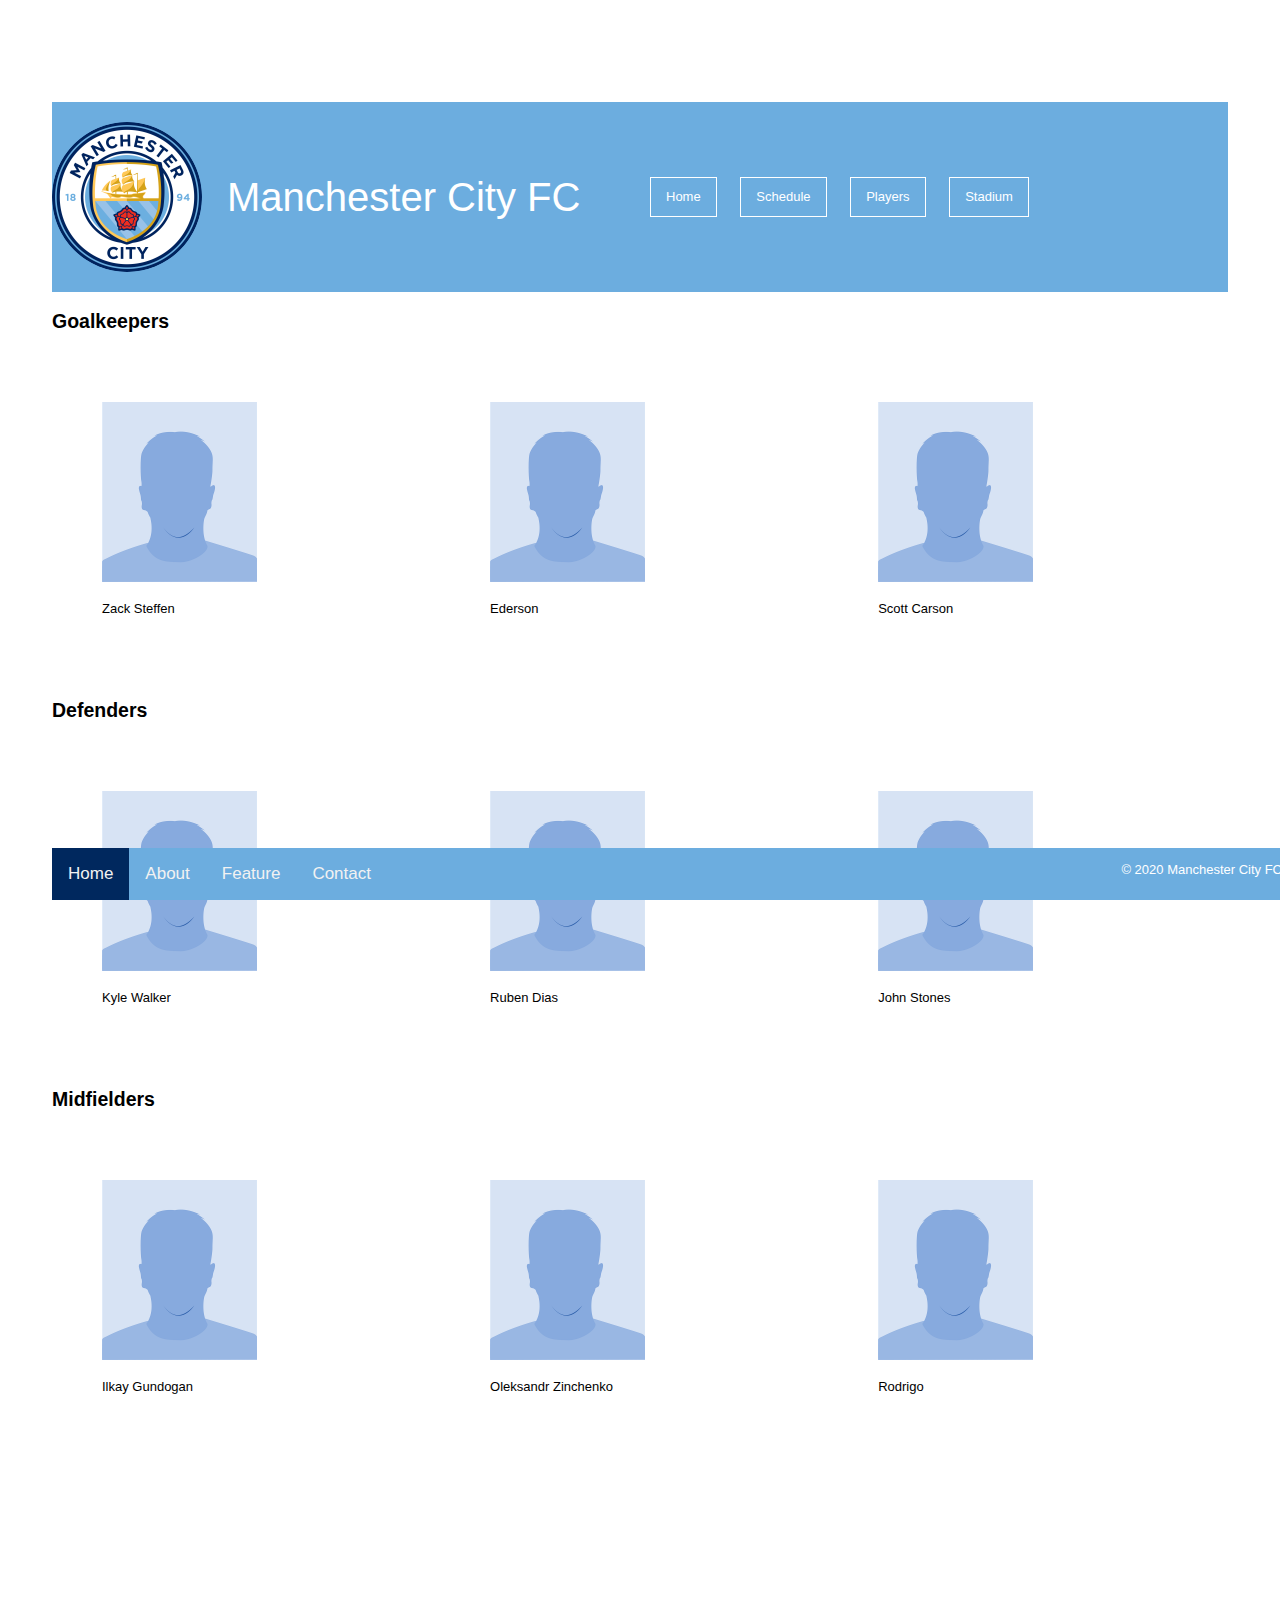
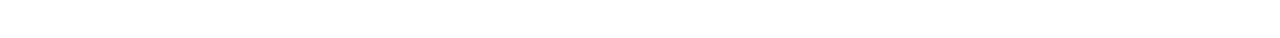
==== players.html @ 50947449 "adding project" ====
<!DOCTYPE html>
<html lang="en">

  <head>
    <meta charset="utf-8">
    <title>Manchester City FC</title>
    <link rel="stylesheet" href="assets/stylesheets/normalize.css">
	<link rel="stylesheet" href="assets/stylesheets/main.css">
	<link rel="shortcut icon" href="img/favicon.ico" type="image/x-icon">
  </head>

  <body>

    <!-- Header -->

    <header class="header clearfix">
		<!-- My profile picture -->
	<div class="wrap clearfix">
			<figure class="logo-wrap">
				<img class="logo" src="img/Manchester_City_FC_badge.png" alt="MNFC logo">	
			</figure>
			<!-- My information-->
			<div class="header-text">
			<h1 class="header-title">Manchester City FC</h1>
			</div>
			<!-- Nav bar -->
			<nav class="main-nav">
				<ul>
					<li><a href="index.html">Home</a></li>
					<li><a href="schedule.html">Schedule</a></li>
					<li><a href="players.html">Players</a></li>
					<li><a href="stadium2.html">Stadium</a></li>
				</ul>
			</nav>

		</div>
	</header>
	  

    <!-- Main content -->
	<h2>Goalkeepers</h2>
	  <div class="row">
	  <div class="column">
		  <img src="img/generic-man.png" alt="Generic profile" width="155">
		<p>Zack Steffen</p>
	  </div>
	  <div class="column">
		<img src="img/generic-man.png" alt="Generic profile" width="155">
		<p>Ederson</p>
	  </div>
	  <div class="column">
		<img src="img/generic-man.png" alt="Generic profile" width="155">
		<p>Scott Carson</p>
	  </div>
	</div>
	  
	  <h2>Defenders</h2>
	  <div class="row">
	  <div class="column">
		  <img src="img/generic-man.png" alt="Generic profile" width="155">
			<p>Kyle Walker</p>
	  </div>
	  <div class="column">
		<img src="img/generic-man.png" alt="Generic profile" width="155">
			<p>Ruben Dias</p>
	  </div>
	  <div class="column">
		<img src="img/generic-man.png" alt="Generic profile" width="155">
			<p>John Stones</p>
	  </div>
	</div>
	  
	   <h2>Midfielders</h2>
	  <div class="row">
	  <div class="column">
		  <img src="img/generic-man.png" alt="Generic profile" width="155">
			<p>Ilkay Gundogan</p>
	  </div>
	  <div class="column">
		<img src="img/generic-man.png" alt="Generic profile" width="155">
			<p>Oleksandr Zinchenko</p>
	  </div>
	  <div class="column">
		<img src="img/generic-man.png" alt="Generic profile" width="155">
			<p>Rodrigo</p>
	  </div>
	</div>
	  <br><br><br><br><br><br><br>
	  
	  

    <!-- Footer -->

    <!-- Footer -->
	<div class="navbar">
 		<a href="index.html" class="active">Home</a>
		<a href="about/index.html">About</a>
		<a href="feature/index.html">Feature</a>
		<a href="contact/index.html">Contact</a>
		<p class="copyright">&copy; 2020 Manchester City FC</p>
	</div>
	
	
<!-- End of Footer -->
  </body>
</html>
---- assets/stylesheets/main.css ----
@charset "UTF-8";
/* CSS Document */


/*--header and navigation*/
html {
    -ms-text-size-adjust: 100%;
    -webkit-text-size-adjust: 100%;
    box-sizing: border-box;
}
*, *:before, *:after {
    box-sizing: inherit;
}
body {
	font-family: 'Arial', sans-serif;
	font-size: 100%;
	font-weight: 400;
	padding: 0;
	margin: 0;
}
	
.clearfix:after {
	content: "";
	display: table;
	clear: both;
}

img {
	max-width: 100%;
	height: auto;
}

.screen-reader-text{
	position: absolute;
	top: -9999px;
	left: -9999px;
}

.header{
	color: #fff;
	background-color: #6caddf;
	margin-top: 50px;
	padding: 20px 0px;
}

.header .wrap {
	display: flex;
	flex-flow: row nowrap;
	align-items: center;
	max-width: 1200px;
	margin: 0 auto;
}
	
.header .logo-wrap{
	width: 150px;
	height: 150px;
	margin: 0;
	padding: 0;
	overflow: hidden;
	
}

.header .logo{
	object-fit: cover;
	width: 100%;
	height: 100%;
	border-radius: 50%;
}

.header-text{
	width: calc(50% - 150px);
	padding-left: 25px;
}

.header-title{
	font-size: 2.5rem;
	font-weight: 400;
	margin: 0;
}

.main-nav{
	width: calc(50% - 100px);
}

.social{
	width: 100px;
}

.main-nav ul{
	margin: 0;
	padding: 0;
}

.main-nav li{
	position: relative;
	list-style-type: none;
	display: inline-block;
	margin: 0 10px;
	
}

.main-nav a{
	display: block;
	padding: 10px 15px;
	color: #fff;
	text-decoration: none;
	border: 1px solid #fff;
	background-color: transparent;
	transition: all 300ms ease;
}

.main-nav a:hover,
.main-nav a:active {
	background-color: #fff;
	color: #808080;
}

.main-nav .sub-menu {
	display: none;
	position: absolute;
	height: 100%;
	top: 100%;
	left: 0;
	z-index: 3;
}

.main-nav .sub-menu li {
	display: block;
	width: 100%;
	background-color: #808080;
	margin: 0;
}

.main-nav .sub-menu a {
	display: block;
	width: 100%;
	text-align: left;
	white-space: nowrap;
}

.main-nav li:hover > .sub-menu {
	display: block;
	
}

.social .linkedin svg {
	width: 35px;
	height: 35px;
	fill: #fff;
	display: block;
}

.main-portfolio {
	margin: 0;
	padding: 0;
	width: 470px;
	height: 400px;
}

.main-portfolio .column-sm {
	display: flex;
	flex-flow: row nowrap;
	align-items: center;
	max-width: 1200px;
	margin: 0 auto;
	
}

.main-content {
	padding: 0 0 125px;
}

/*--columns */

/* Three image containers (use 25% for four, and 50% for two, etc) */
.column {
  float: left;
  width: 33%;
  padding: 50px;
}

/* Clear floats after image containers */
.row::after {
  content: "";
  clear: both;
  display: table;
}
/*--schedule Beginning--*/
ul {list-style-type: none;}
body {font-family: Verdana, sans-serif;}

/* Month header */
.month {
  padding: 50px 25px;
  width: 50%;
  background: #6caddf;
  text-align: center;
}

/* Month list */
.month ul {
  margin: 0;
  padding: 0;
}

.month ul li {
  color: white;
  font-size: 20px;
  text-transform: uppercase;
  letter-spacing: 3px;
}

/* Previous button inside month header */
.month .prev {
  float: left;
  padding-top: 10px;
}

/* Next button */
.month .next {
  float: right;
  padding-top: 10px;
}

/* Weekdays (Mon-Sun) */
.weekdays {
  margin: 0;
  padding: 10px 0;
	width: 50%;
  background-color:#ddd;
}

.weekdays li {
  display: inline-block;
  width: 13.6%;
  color: #666;
  text-align: center;
}

/* Days (1-31) */
.days {
  padding: 30px 0;
  background: #eee;
  margin: 0;
  width: 50%;
}

.days li {
  list-style-type: none;
  display: inline-block;
  width: 13.6%;
  text-align: center;
  margin-bottom: 5px;
  font-size:12px;
  color: #777;
}

/* Highlight the "current" day */
.days li .active {
  padding: 5px;
  background: #6caddf;
  color: white !important
}



/*--schedule end--*/

/*--stadium date picker--*/
[type="date"] {
  background:#fff url(https://cdn1.iconfinder.com/data/icons/cc_mono_icon_set/blacks/16x16/calendar_2.png)  97% 50% no-repeat ;
}
[type="date"]::-webkit-inner-spin-button {
  display: none;
}
[type="date"]::-webkit-calendar-picker-indicator {
  opacity: 0;
}

/* custom styles */
body {
  padding: 4em;
  background: #fff;
  font: 13px/1.4 Geneva, 'Lucida Sans', 'Lucida Grande', 'Lucida Sans Unicode', Verdana, sans-serif;
}
label {
  display: block;
}
input {
  border: 1px solid #c4c4c4;
  border-radius: 5px;
  background-color: #fff;
  padding: 3px 5px;
  box-shadow: inset 0 3px 6px rgba(0,0,0,0.1);
  width: 190px;
}
/*--end stadium--*/


/*--Footer Beginning--*/
.navbar {
  background-color: #6caddf;
  overflow: hidden;
  position: fixed;
  bottom: 0;
  width: 100%;
}

/* Style the links inside the navigation bar */
.navbar a {
  float: left;
  display: block;
  color: #f2f2f2;
  text-align: center;
  padding: 14px 16px;
  text-decoration: none;
  font-size: 17px;
}

/* Change the color of links on hover */
.navbar a:hover {
  background-color: #00285e;
  color: #6caddf;
}

/* Add a color to the active/current link */
.navbar a.active {
  background-color: #00285e;
  color: 6caddf;
}
.copyright {
	text-align: right;
	color: white;
	padding-right: 50px;
}

/*--Footer Ending--*/
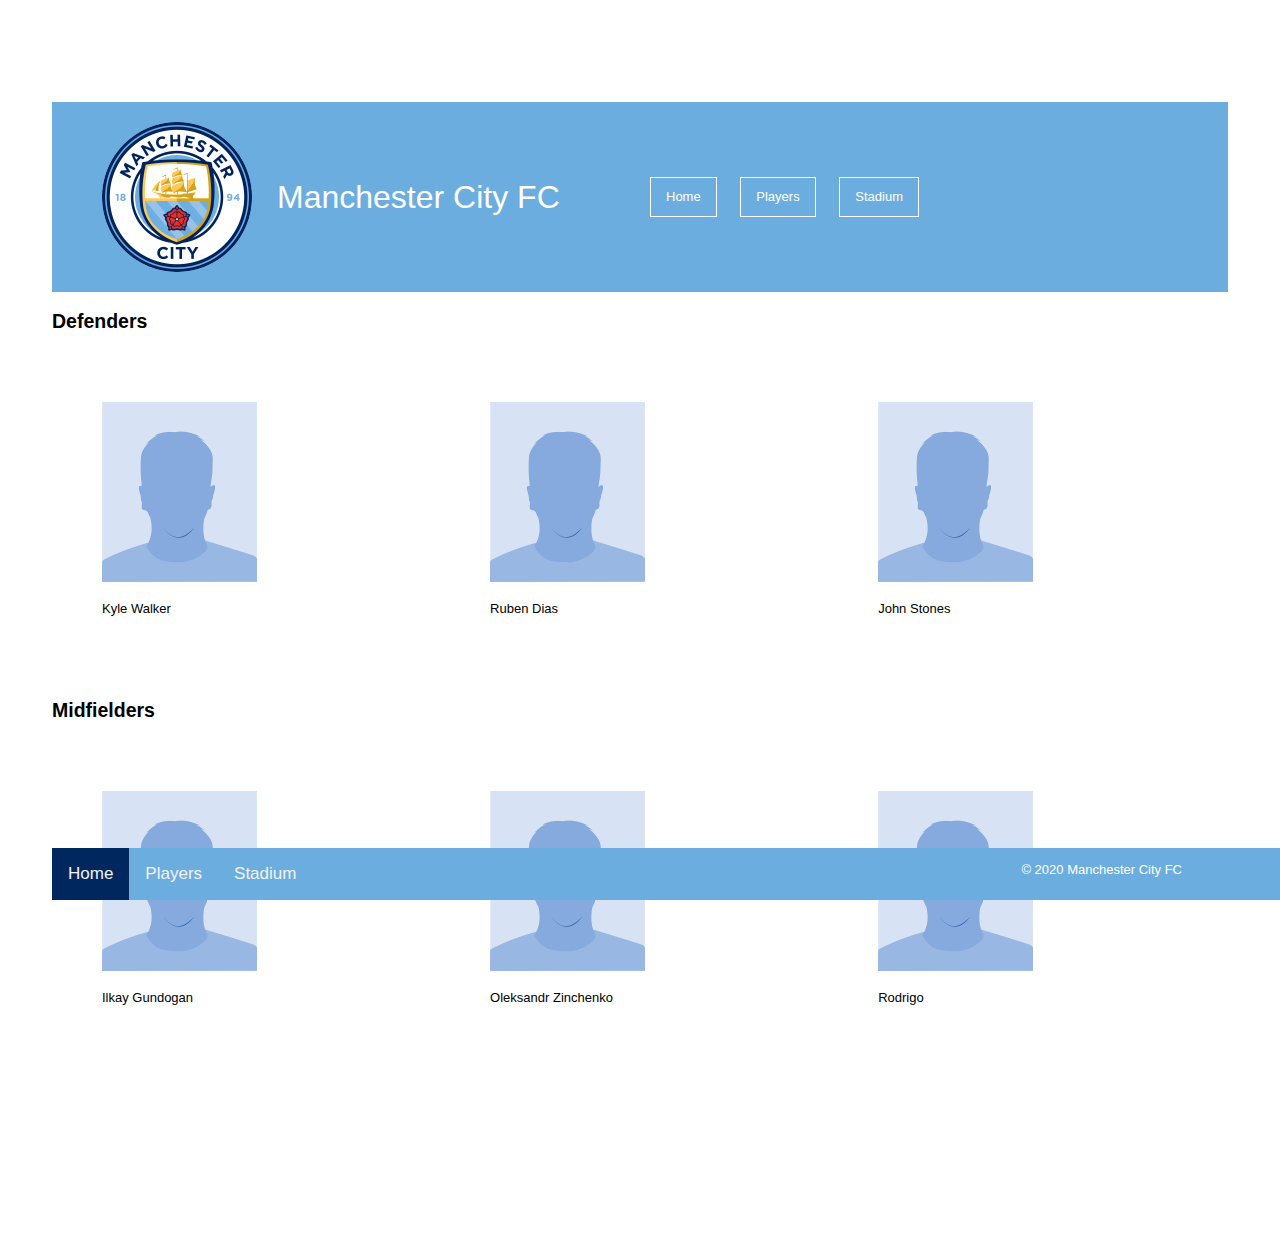
==== commit e8541029: "updated" ====
--- a/players.html
+++ b/players.html
@@ -1,106 +1,86 @@
 <!DOCTYPE html>
 <html lang="en">
-
   <head>
-    <meta charset="utf-8">
+    <meta charset="utf-8" />
     <title>Manchester City FC</title>
-    <link rel="stylesheet" href="assets/stylesheets/normalize.css">
-	<link rel="stylesheet" href="assets/stylesheets/main.css">
-	<link rel="shortcut icon" href="img/favicon.ico" type="image/x-icon">
+    <link rel="stylesheet" href="assets/stylesheets/normalize.css" />
+    <link rel="stylesheet" href="assets/stylesheets/main.css" />
+    <link rel="shortcut icon" href="img/favicon.ico" type="image/x-icon" />
   </head>
 
   <body>
-
     <!-- Header -->
 
     <header class="header clearfix">
-		<!-- My profile picture -->
-	<div class="wrap clearfix">
-			<figure class="logo-wrap">
-				<img class="logo" src="img/Manchester_City_FC_badge.png" alt="MNFC logo">	
-			</figure>
-			<!-- My information-->
-			<div class="header-text">
-			<h1 class="header-title">Manchester City FC</h1>
-			</div>
-			<!-- Nav bar -->
-			<nav class="main-nav">
-				<ul>
-					<li><a href="index.html">Home</a></li>
-					<li><a href="schedule.html">Schedule</a></li>
-					<li><a href="players.html">Players</a></li>
-					<li><a href="stadium2.html">Stadium</a></li>
-				</ul>
-			</nav>
-
-		</div>
-	</header>
-	  
+      <!-- My profile picture -->
+      <div class="wrap clearfix">
+        <figure class="logo-wrap">
+          <img
+            class="logo"
+            src="img/Manchester_City_FC_badge.png"
+            alt="MNFC logo"
+          />
+        </figure>
+        <!-- My information-->
+        <div class="header-text">
+          <h1 class="header-title">Manchester City FC</h1>
+        </div>
+        <!-- Nav bar -->
+        <nav class="main-nav">
+          <ul>
+            <li><a href="index.html">Home</a></li>
+            <li><a href="players.html">Players</a></li>
+            <li><a href="stadium2.html">Stadium</a></li>
+          </ul>
+        </nav>
+      </div>
+    </header>
 
     <!-- Main content -->
-	<h2>Goalkeepers</h2>
-	  <div class="row">
-	  <div class="column">
-		  <img src="img/generic-man.png" alt="Generic profile" width="155">
-		<p>Zack Steffen</p>
-	  </div>
-	  <div class="column">
-		<img src="img/generic-man.png" alt="Generic profile" width="155">
-		<p>Ederson</p>
-	  </div>
-	  <div class="column">
-		<img src="img/generic-man.png" alt="Generic profile" width="155">
-		<p>Scott Carson</p>
-	  </div>
-	</div>
-	  
-	  <h2>Defenders</h2>
-	  <div class="row">
-	  <div class="column">
-		  <img src="img/generic-man.png" alt="Generic profile" width="155">
-			<p>Kyle Walker</p>
-	  </div>
-	  <div class="column">
-		<img src="img/generic-man.png" alt="Generic profile" width="155">
-			<p>Ruben Dias</p>
-	  </div>
-	  <div class="column">
-		<img src="img/generic-man.png" alt="Generic profile" width="155">
-			<p>John Stones</p>
-	  </div>
-	</div>
-	  
-	   <h2>Midfielders</h2>
-	  <div class="row">
-	  <div class="column">
-		  <img src="img/generic-man.png" alt="Generic profile" width="155">
-			<p>Ilkay Gundogan</p>
-	  </div>
-	  <div class="column">
-		<img src="img/generic-man.png" alt="Generic profile" width="155">
-			<p>Oleksandr Zinchenko</p>
-	  </div>
-	  <div class="column">
-		<img src="img/generic-man.png" alt="Generic profile" width="155">
-			<p>Rodrigo</p>
-	  </div>
-	</div>
-	  <br><br><br><br><br><br><br>
-	  
-	  
+
+    <h2>Defenders</h2>
+    <div class="row">
+      <div class="column">
+        <img src="img/generic-man.png" alt="Generic profile" width="155" />
+        <p>Kyle Walker</p>
+      </div>
+      <div class="column">
+        <img src="img/generic-man.png" alt="Generic profile" width="155" />
+        <p>Ruben Dias</p>
+      </div>
+      <div class="column">
+        <img src="img/generic-man.png" alt="Generic profile" width="155" />
+        <p>John Stones</p>
+      </div>
+    </div>
+
+    <h2>Midfielders</h2>
+    <div class="row">
+      <div class="column">
+        <img src="img/generic-man.png" alt="Generic profile" width="155" />
+        <p>Ilkay Gundogan</p>
+      </div>
+      <div class="column">
+        <img src="img/generic-man.png" alt="Generic profile" width="155" />
+        <p>Oleksandr Zinchenko</p>
+      </div>
+      <div class="column">
+        <img src="img/generic-man.png" alt="Generic profile" width="155" />
+        <p>Rodrigo</p>
+      </div>
+    </div>
+    <br /><br /><br /><br /><br /><br /><br />
 
     <!-- Footer -->
 
     <!-- Footer -->
-	<div class="navbar">
- 		<a href="index.html" class="active">Home</a>
-		<a href="about/index.html">About</a>
-		<a href="feature/index.html">Feature</a>
-		<a href="contact/index.html">Contact</a>
-		<p class="copyright">&copy; 2020 Manchester City FC</p>
-	</div>
-	
-	
-<!-- End of Footer -->
+    <div class="navbar">
+      <a href="index.html" class="active">Home</a>
+      <a href="about/index.html">Players</a>
+      <a href="feature/index.html">Stadium</a>
+      <p class="copyright">&copy; 2020 Manchester City FC</p>
+    </div>
+
+    <!-- End of Footer -->
   </body>
-</html>+</html>
--- a/assets/stylesheets/main.css
+++ b/assets/stylesheets/main.css
@@ -1,173 +1,159 @@
 @charset "UTF-8";
 /* CSS Document */
 
-
 /*--header and navigation*/
 html {
-    -ms-text-size-adjust: 100%;
-    -webkit-text-size-adjust: 100%;
-    box-sizing: border-box;
-}
-*, *:before, *:after {
-    box-sizing: inherit;
+  -ms-text-size-adjust: 100%;
+  -webkit-text-size-adjust: 100%;
+  box-sizing: border-box;
+}
+*,
+*:before,
+*:after {
+  box-sizing: inherit;
 }
 body {
-	font-family: 'Arial', sans-serif;
-	font-size: 100%;
-	font-weight: 400;
-	padding: 0;
-	margin: 0;
-}
-	
-.clearfix:after {
-	content: "";
-	display: table;
-	clear: both;
+  font-family: "Arial", sans-serif;
+  font-size: 100%;
+  font-weight: 300;
+  padding: 0;
+  margin: 0;
 }
 
 img {
-	max-width: 100%;
-	height: auto;
-}
-
-.screen-reader-text{
-	position: absolute;
-	top: -9999px;
-	left: -9999px;
-}
-
-.header{
-	color: #fff;
-	background-color: #6caddf;
-	margin-top: 50px;
-	padding: 20px 0px;
+  max-width: 100%;
+  height: auto;
+}
+
+.header {
+  color: #fff;
+  background-color: #6caddf;
+  margin-top: 50px;
+  padding: 20px 0px;
 }
 
 .header .wrap {
-	display: flex;
-	flex-flow: row nowrap;
-	align-items: center;
-	max-width: 1200px;
-	margin: 0 auto;
-}
-	
-.header .logo-wrap{
-	width: 150px;
-	height: 150px;
-	margin: 0;
-	padding: 0;
-	overflow: hidden;
-	
-}
-
-.header .logo{
-	object-fit: cover;
-	width: 100%;
-	height: 100%;
-	border-radius: 50%;
-}
-
-.header-text{
-	width: calc(50% - 150px);
-	padding-left: 25px;
-}
-
-.header-title{
-	font-size: 2.5rem;
-	font-weight: 400;
-	margin: 0;
-}
-
-.main-nav{
-	width: calc(50% - 100px);
-}
-
-.social{
-	width: 100px;
-}
-
-.main-nav ul{
-	margin: 0;
-	padding: 0;
-}
-
-.main-nav li{
-	position: relative;
-	list-style-type: none;
-	display: inline-block;
-	margin: 0 10px;
-	
-}
-
-.main-nav a{
-	display: block;
-	padding: 10px 15px;
-	color: #fff;
-	text-decoration: none;
-	border: 1px solid #fff;
-	background-color: transparent;
-	transition: all 300ms ease;
+  display: flex;
+  flex-flow: row nowrap;
+  align-items: center;
+  max-width: 1200px;
+  margin: 0 50px;
+}
+
+.header .logo-wrap {
+  width: 150px;
+  height: 150px;
+  margin: 0;
+  padding: 0;
+  overflow: hidden;
+}
+
+.header .logo {
+  object-fit: cover;
+  width: 100%;
+  height: 100%;
+  border-radius: 50%;
+}
+
+.header-text {
+  width: calc(50% - 150px);
+  padding-left: 25px;
+}
+
+.header-title {
+  font-size: 2rem;
+  text-transform: capitalize;
+  font-weight: 200;
+  margin: 0;
+}
+
+.main-nav {
+  width: calc(50% - 100px);
+}
+
+.social {
+  width: 100px;
+}
+
+.main-nav ul {
+  margin: 0;
+  padding: 0;
+}
+
+.main-nav li {
+  position: relative;
+  list-style-type: none;
+  display: inline-block;
+  margin: 0 10px;
+}
+
+.main-nav a {
+  display: block;
+  padding: 10px 15px;
+  color: #fff;
+  text-decoration: none;
+  border: 1px solid #fff;
+  background-color: transparent;
+  transition: all 300ms ease;
 }
 
 .main-nav a:hover,
 .main-nav a:active {
-	background-color: #fff;
-	color: #808080;
+  background-color: #fff;
+  color: #808080;
 }
 
 .main-nav .sub-menu {
-	display: none;
-	position: absolute;
-	height: 100%;
-	top: 100%;
-	left: 0;
-	z-index: 3;
+  display: none;
+  position: absolute;
+  height: 100%;
+  top: 100%;
+  left: 0;
+  z-index: 3;
 }
 
 .main-nav .sub-menu li {
-	display: block;
-	width: 100%;
-	background-color: #808080;
-	margin: 0;
+  display: block;
+  width: 100%;
+  background-color: #808080;
+  margin: 0;
 }
 
 .main-nav .sub-menu a {
-	display: block;
-	width: 100%;
-	text-align: left;
-	white-space: nowrap;
+  display: block;
+  width: 100%;
+  text-align: left;
+  white-space: nowrap;
 }
 
 .main-nav li:hover > .sub-menu {
-	display: block;
-	
+  display: block;
 }
 
 .social .linkedin svg {
-	width: 35px;
-	height: 35px;
-	fill: #fff;
-	display: block;
+  width: 35px;
+  height: 35px;
+  fill: #fff;
+  display: block;
 }
 
 .main-portfolio {
-	margin: 0;
-	padding: 0;
-	width: 470px;
-	height: 400px;
+  margin: 0;
+  padding: 0;
+  width: 470px;
+  height: 400px;
 }
 
 .main-portfolio .column-sm {
-	display: flex;
-	flex-flow: row nowrap;
-	align-items: center;
-	max-width: 1200px;
-	margin: 0 auto;
-	
+  display: flex;
+  flex-flow: row nowrap;
+  align-items: center;
+  max-width: 1200px;
+  margin: 0 auto;
 }
 
 .main-content {
-	padding: 0 0 125px;
+  padding: 0 0 125px;
 }
 
 /*--columns */
@@ -185,90 +171,12 @@
   clear: both;
   display: table;
 }
-/*--schedule Beginning--*/
-ul {list-style-type: none;}
-body {font-family: Verdana, sans-serif;}
-
-/* Month header */
-.month {
-  padding: 50px 25px;
-  width: 50%;
-  background: #6caddf;
-  text-align: center;
-}
-
-/* Month list */
-.month ul {
-  margin: 0;
-  padding: 0;
-}
-
-.month ul li {
-  color: white;
-  font-size: 20px;
-  text-transform: uppercase;
-  letter-spacing: 3px;
-}
-
-/* Previous button inside month header */
-.month .prev {
-  float: left;
-  padding-top: 10px;
-}
-
-/* Next button */
-.month .next {
-  float: right;
-  padding-top: 10px;
-}
-
-/* Weekdays (Mon-Sun) */
-.weekdays {
-  margin: 0;
-  padding: 10px 0;
-	width: 50%;
-  background-color:#ddd;
-}
-
-.weekdays li {
-  display: inline-block;
-  width: 13.6%;
-  color: #666;
-  text-align: center;
-}
-
-/* Days (1-31) */
-.days {
-  padding: 30px 0;
-  background: #eee;
-  margin: 0;
-  width: 50%;
-}
-
-.days li {
-  list-style-type: none;
-  display: inline-block;
-  width: 13.6%;
-  text-align: center;
-  margin-bottom: 5px;
-  font-size:12px;
-  color: #777;
-}
-
-/* Highlight the "current" day */
-.days li .active {
-  padding: 5px;
-  background: #6caddf;
-  color: white !important
-}
-
-
-
-/*--schedule end--*/
 
 /*--stadium date picker--*/
 [type="date"] {
-  background:#fff url(https://cdn1.iconfinder.com/data/icons/cc_mono_icon_set/blacks/16x16/calendar_2.png)  97% 50% no-repeat ;
+  background: #fff
+    url(https://cdn1.iconfinder.com/data/icons/cc_mono_icon_set/blacks/16x16/calendar_2.png)
+    97% 50% no-repeat;
 }
 [type="date"]::-webkit-inner-spin-button {
   display: none;
@@ -281,7 +189,8 @@
 body {
   padding: 4em;
   background: #fff;
-  font: 13px/1.4 Geneva, 'Lucida Sans', 'Lucida Grande', 'Lucida Sans Unicode', Verdana, sans-serif;
+  font: 13px/1.4 Geneva, "Lucida Sans", "Lucida Grande", "Lucida Sans Unicode",
+    Verdana, sans-serif;
 }
 label {
   display: block;
@@ -291,11 +200,10 @@
   border-radius: 5px;
   background-color: #fff;
   padding: 3px 5px;
-  box-shadow: inset 0 3px 6px rgba(0,0,0,0.1);
+  box-shadow: inset 0 3px 6px rgba(0, 0, 0, 0.1);
   width: 190px;
 }
 /*--end stadium--*/
-
 
 /*--Footer Beginning--*/
 .navbar {
@@ -329,9 +237,9 @@
   color: 6caddf;
 }
 .copyright {
-	text-align: right;
-	color: white;
-	padding-right: 50px;
-}
-
-/*--Footer Ending--*/+  text-align: right;
+  color: white;
+  padding-right: 150px;
+}
+
+/*--Footer Ending--*/
